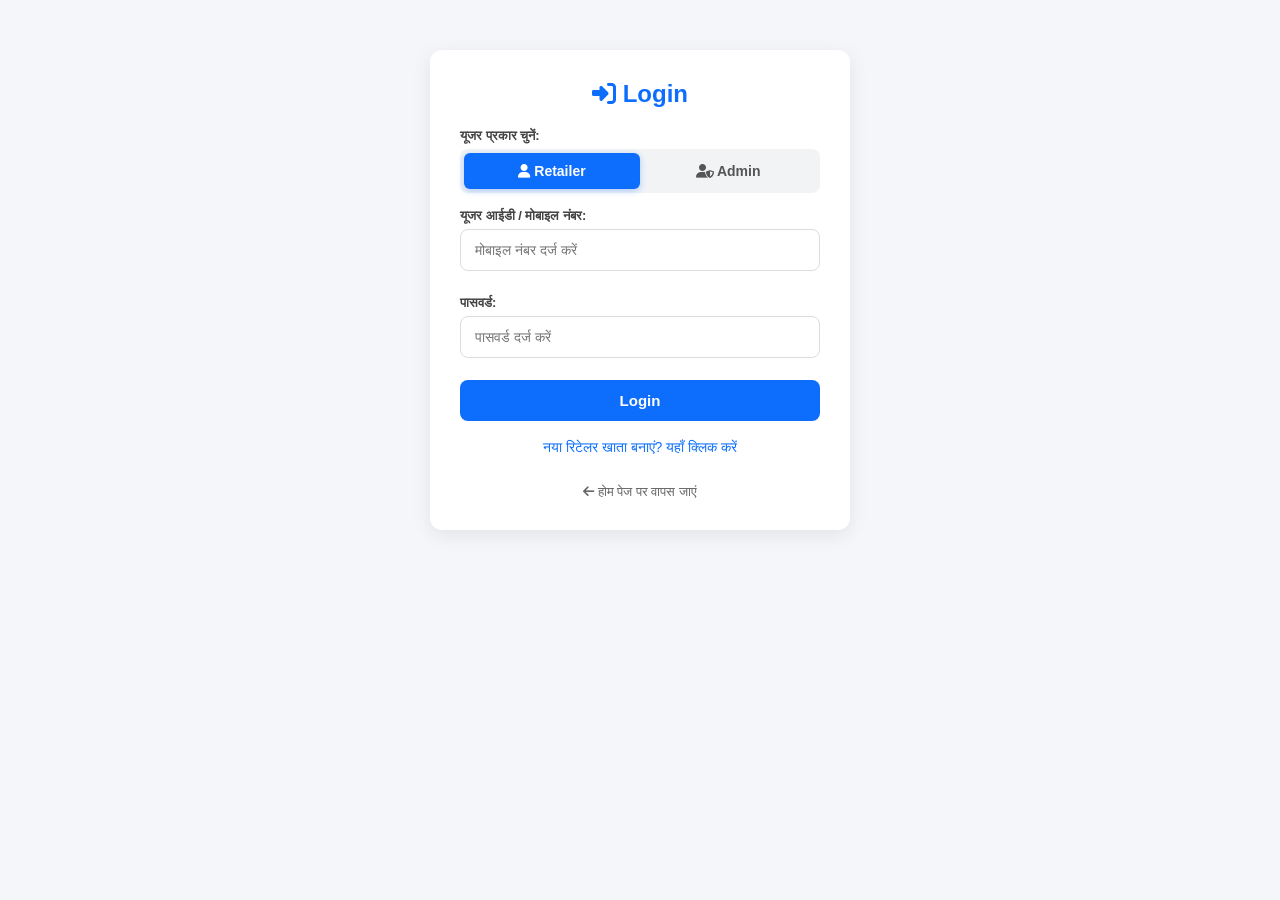
==== portal.html @ fd113f45 "Add files via upload" ====
<!DOCTYPE html>
<html lang="hi">
<head>
    <meta charset="UTF-8">
    <meta name="viewport" content="width=device-width, initial-scale=1.0">
    <title>पोर्टल | एडमिन एवं रिटेलर लॉगिन</title>
    <link rel="stylesheet" href="https://cdnjs.cloudflare.com/ajax/libs/font-awesome/6.4.0/css/all.min.css">
    <style>
        * { box-sizing: border-box; margin: 0; padding: 0; }
        body { background: #f4f6f9; font-family: 'Segoe UI', Tahoma, Geneva, Verdana, sans-serif; padding: 20px; }
        
        .box { max-width: 420px; background: white; margin: 30px auto; padding: 30px; border-radius: 12px; box-shadow: 0 5px 20px rgba(0,0,0,0.08); text-align: center; }
        .dashboard-box { max-width: 950px; background: white; margin: 20px auto; padding: 25px; border-radius: 12px; box-shadow: 0 5px 20px rgba(0,0,0,0.08); display: none; }
        
        h2 { margin-bottom: 20px; }
        label { font-size: 13px; font-weight: bold; color: #444; display: block; text-align: left; margin-top: 12px; margin-bottom: 5px; }
        input { width: 100%; padding: 12px 14px; margin-bottom: 12px; border: 1px solid #dcdcdc; border-radius: 8px; font-size: 14px; outline: none; transition: 0.3s; }
        input:focus { border-color: #0d6efd; box-shadow: 0 0 5px rgba(13, 110, 253, 0.2); }

        /* नया मॉडर्न रोल सेलेक्टर बटन स्टाइल */
        .role-selector { display: flex; background: #f1f3f5; padding: 4px; border-radius: 8px; margin-bottom: 15px; }
        .role-btn { flex: 1; padding: 10px; border: none; background: transparent; font-size: 14px; font-weight: 600; color: #555; border-radius: 6px; cursor: pointer; transition: 0.3s; }
        .role-btn.active { background: #0d6efd; color: white; box-shadow: 0 2px 6px rgba(13, 110, 253, 0.3); }
        
        .submit-btn { background: #0d6efd; color: white; padding: 12px; width: 100%; border-radius: 8px; font-weight: bold; cursor: pointer; border: none; font-size: 15px; margin-top: 10px; transition: 0.3s; }
        .submit-btn:hover { background: #0b5ed7; }
        
        .toggle-link { color: #0d6efd; cursor: pointer; margin-top: 18px; display: block; font-size: 14px; text-align: center; font-weight: 500; }
        
        table { width: 100%; border-collapse: collapse; margin-top: 15px; font-size: 13px; }
        th, td { border: 1px solid #ddd; padding: 10px; text-align: center; }
        th { background-color: #0d6efd; color: white; }
    </style>
</head>
<body>

    <!-- 1. लॉगिन / रजिस्ट्रेशन कार्ड -->
    <div class="box" id="authBox">
        <h2 id="formTitle" style="color: #0d6efd;"><i class="fa-solid fa-right-to-bracket"></i> Login</h2>
        
        <!-- नया रोल सेलेक्ट स्विच (कोई ओवरलैपिंग समस्या नहीं होगी) -->
        <div id="roleContainer">
            <label style="margin-top: 0;">यूजर प्रकार चुनें:</label>
            <div class="role-selector">
                <button type="button" class="role-btn active" id="btnRetailer" onclick="setRole('retailer')"><i class="fa-solid fa-user"></i> Retailer</button>
                <button type="button" class="role-btn" id="btnAdmin" onclick="setRole('admin')"><i class="fa-solid fa-user-shield"></i> Admin</button>
            </div>
        </div>

        <form id="authForm" onsubmit="handleAuth(event)">
            <div id="registerFields" style="display:none;">
                <label for="name">पूरा नाम:</label>
                <input type="text" id="name" placeholder="पूरा नाम दर्ज करें">
                
                <label for="email">ईमेल आईडी:</label>
                <input type="email" id="email" placeholder="ईमेल आईडी दर्ज करें">
            </div>
            
            <label for="phone" id="phoneLabel">यूजर आईडी / मोबाइल नंबर:</label>
            <input type="text" id="phone" placeholder="मोबाइल नंबर दर्ज करें" required>
            
            <label for="password">पासवर्ड:</label>
            <input type="password" id="password" placeholder="पासवर्ड दर्ज करें" required>
            
            <button type="submit" class="submit-btn" id="submitBtn">Login</button>
        </form>

        <span class="toggle-link" id="toggleText" onclick="toggleMode()">नया रिटेलर खाता बनाएं? यहाँ क्लिक करें</span>
        <br>
        <a href="index.html" style="text-decoration:none; color:#666; font-size:13px; display:inline-block; margin-top:10px;"><i class="fa-solid fa-arrow-left"></i> होम पेज पर वापस जाएं</a>
    </div>

    <!-- 2. डैशबोर्ड (एडमिन या रिटेलर) -->
    <div class="dashboard-box" id="dashboardBox">
        <div style="display: flex; justify-content: space-between; align-items: center; border-bottom: 2px solid #eee; padding-bottom: 10px;">
            <h2 style="color: #198754; margin: 0;"><i class="fa-solid fa-gauge"></i> <span id="panelTitle"></span></h2>
            <button onclick="logout()" style="background: #dc3545; color:white; border:none; border-radius:5px; width: auto; padding: 8px 15px; font-size: 13px; cursor:pointer;">लॉग आउट</button>
        </div>

        <div style="margin-top: 20px; background: #e9ecef; padding: 12px; border-radius: 6px;">
            <p><strong>यूजर नाम:</strong> <span id="userNameDisplay"></span></p>
            <p><strong>पैनल प्रकार:</strong> <span id="userRoleDisplay" style="color: #0d6efd; font-weight: bold;"></span></p>
        </div>

        <!-- एडमिन सेक्शन (रिटेलर्स की सूची) -->
        <div id="adminSection" style="display:none; margin-top: 25px;">
            <h3 style="color: #333; border-left: 4px solid #0d6efd; padding-left: 8px;">सभी रजिस्टर्ड रिटेलर्स की सूची</h3>
            <div id="retailersListContainer" style="overflow-x: auto; margin-top: 10px;">रिटेलर्स लोड हो रहे हैं...</div>
        </div>

        <!-- ऑर्डर्स की सूची -->
        <div style="margin-top: 25px;">
            <h3 style="color: #333; border-left: 4px solid #198754; padding-left: 8px;" id="orderSectionTitle">ऑर्डर्स की सूची</h3>
            <div id="orderListContainer" style="overflow-x: auto; margin-top: 10px;">डेटा लोड हो रहा है...</div>
        </div>
    </div>

    <script>
        const scriptURL = "https://script.google.com/macros/s/AKfycbyNn7OuCCsdESPmrLlT_MMQ7IOw1N6SOjZMmvz93SQFZG3_fiWYm9uysf2zNkvc-SJ_cQ/exec";

        let currentRole = "retailer";
        let isRegister = false;

        window.onload = function() {
            let savedPhone = localStorage.getItem("userPhone");
            let savedName = localStorage.getItem("userName");
            let savedRole = localStorage.getItem("userRole");
            if (savedPhone) {
                showDashboard(savedName, savedPhone, savedRole);
            }
        };

        function setRole(role) {
            currentRole = role;
            document.getElementById('btnRetailer').classList.toggle('active', role === 'retailer');
            document.getElementById('btnAdmin').classList.toggle('active', role === 'admin');
            
            let phoneInput = document.getElementById('phone');
            if (role === 'admin') {
                phoneInput.placeholder = "admin दर्ज करें";
            } else {
                phoneInput.placeholder = "मोबाइल नंबर दर्ज करें";
            }
        }

        function toggleMode() {
            isRegister = !isRegister;
            document.getElementById('formTitle').innerText = isRegister ? "Retailer Registration" : "Login";
            document.getElementById('roleContainer').style.display = isRegister ? "none" : "block";
            document.getElementById('registerFields').style.display = isRegister ? "block" : "none";
            document.getElementById('phoneLabel').innerText = isRegister ? "मोबाइल नंबर:" : "यूजर आईडी / मोबाइल नंबर:";
            document.getElementById('phone').placeholder = isRegister ? "अपना मोबाइल नंबर लिखें" : (currentRole === 'admin' ? "admin दर्ज करें" : "मोबाइल नंबर दर्ज करें");
            document.getElementById('submitBtn').innerText = isRegister ? "खाता रजिस्टर करें" : "Login";
            document.getElementById('toggleText').innerText = isRegister ? "पहले से खाता है? लॉगिन करें" : "नया रिटेलर खाता बनाएं? यहाँ क्लिक करें";
        }

        function handleAuth(event) {
            event.preventDefault();
            let role = isRegister ? "retailer" : currentRole;
            let phone = document.getElementById('phone').value.trim();
            let password = document.getElementById('password').value.trim();
            let name = document.getElementById('name').value.trim();
            let email = document.getElementById('email').value.trim();

            let submitBtn = document.getElementById('submitBtn');
            submitBtn.innerText = "कृपया प्रतीक्षा करें...";
            submitBtn.disabled = true;

            let data = { 
                action: isRegister ? "register" : "login", 
                role: role, 
                phone: phone, 
                password: password, 
                name: name, 
                email: email 
            };

            fetch(scriptURL, { 
                method: "POST", 
                body: JSON.stringify(data)
            })
            .then(res => res.json())
            .then(response => {
                submitBtn.disabled = false;
                submitBtn.innerText = isRegister ? "खाता रजिस्टर करें" : "Login";

                if (response.status === "success") {
                    if (isRegister) {
                        alert(response.message || "रजिस्ट्रेशन सफल रहा!");
                        toggleMode();
                    } else {
                        localStorage.setItem("userPhone", response.phone);
                        localStorage.setItem("userName", response.name);
                        localStorage.setItem("userRole", response.role);
                        showDashboard(response.name, response.phone, response.role);
                    }
                } else {
                    alert(response.message || "गलत विवरण!");
                }
            })
            .catch(err => {
                submitBtn.disabled = false;
                submitBtn.innerText = isRegister ? "खाता रजिस्टर करें" : "Login";
                alert("कनेक्शन त्रुटि! कृपया जांचें कि आपने फाइल को GitHub Pages या सर्वर से खोला है या नहीं।");
            });
        }

        function showDashboard(name, phone, role) {
            document.getElementById('authBox').style.display = "none";
            document.getElementById('dashboardBox').style.display = "block";
            document.getElementById('userNameDisplay').innerText = name;
            document.getElementById('userRoleDisplay').innerText = role === "admin" ? "मास्टर एडमिन (Super Admin)" : "वेरिफाइड रिटेलर (Retailer Partner)";
            document.getElementById('panelTitle').innerText = role === "admin" ? "एडमिन मास्टर कंट्रोल पैनल" : "रिटेलर व्यक्तिगत डैशबोर्ड";

            if (role === "admin") {
                document.getElementById('adminSection').style.display = "block";
                document.getElementById('orderSectionTitle').innerText = "सभी रिटेलर्स के कुल लाइव ऑर्डर्स";
            }

            fetch(scriptURL + "?action=getData&phone=" + phone + "&role=" + role)
            .then(res => res.json())
            .then(data => {
                let orderHtml = `<table><tr><th>ऑर्डर आईडी</th><th>रिटेलर</th><th>ग्राहक नाम</th><th>मोबाइल</th><th>सेवा</th><th>शुल्क</th><th>स्टेटस</th></tr>`;
                if(data.orders && data.orders.length > 0) {
                    data.orders.forEach(o => {
                        orderHtml += `<tr><td>${o.orderId}</td><td>${o.retailer}</td><td>${o.name}</td><td>${o.customerPhone}</td><td>${o.service}</td><td>₹${o.amount}</td><td><b>${o.status}</b></td></tr>`;
                    });
                } else {
                    orderHtml += `<tr><td colspan="7">कोई ऑर्डर उपलब्ध नहीं है।</td></tr>`;
                }
                orderHtml += "</table>";
                document.getElementById('orderListContainer').innerHTML = orderHtml;

                if (role === "admin" && data.retailers) {
                    let retHtml = `<table><tr><th>आईडी</th><th>नाम</th><th>मोबाइल नंबर</th><th>ईमेल आईडी</th></tr>`;
                    if(data.retailers.length > 0) {
                        data.retailers.forEach(r => {
                            retHtml += `<tr><td>${r.id}</td><td>${r.name}</td><td>${r.phone}</td><td>${r.email}</td></tr>`;
                        });
                    } else {
                        retHtml += `<tr><td colspan="4">अभी कोई रिटेलर नहीं जुड़ा है।</td></tr>`;
                    }
                    retHtml += "</table>";
                    document.getElementById('retailersListContainer').innerHTML = retHtml;
                }
            });
        }

        function logout() {
            localStorage.clear();
            location.reload();
        }
    </script>
</body>
</html>
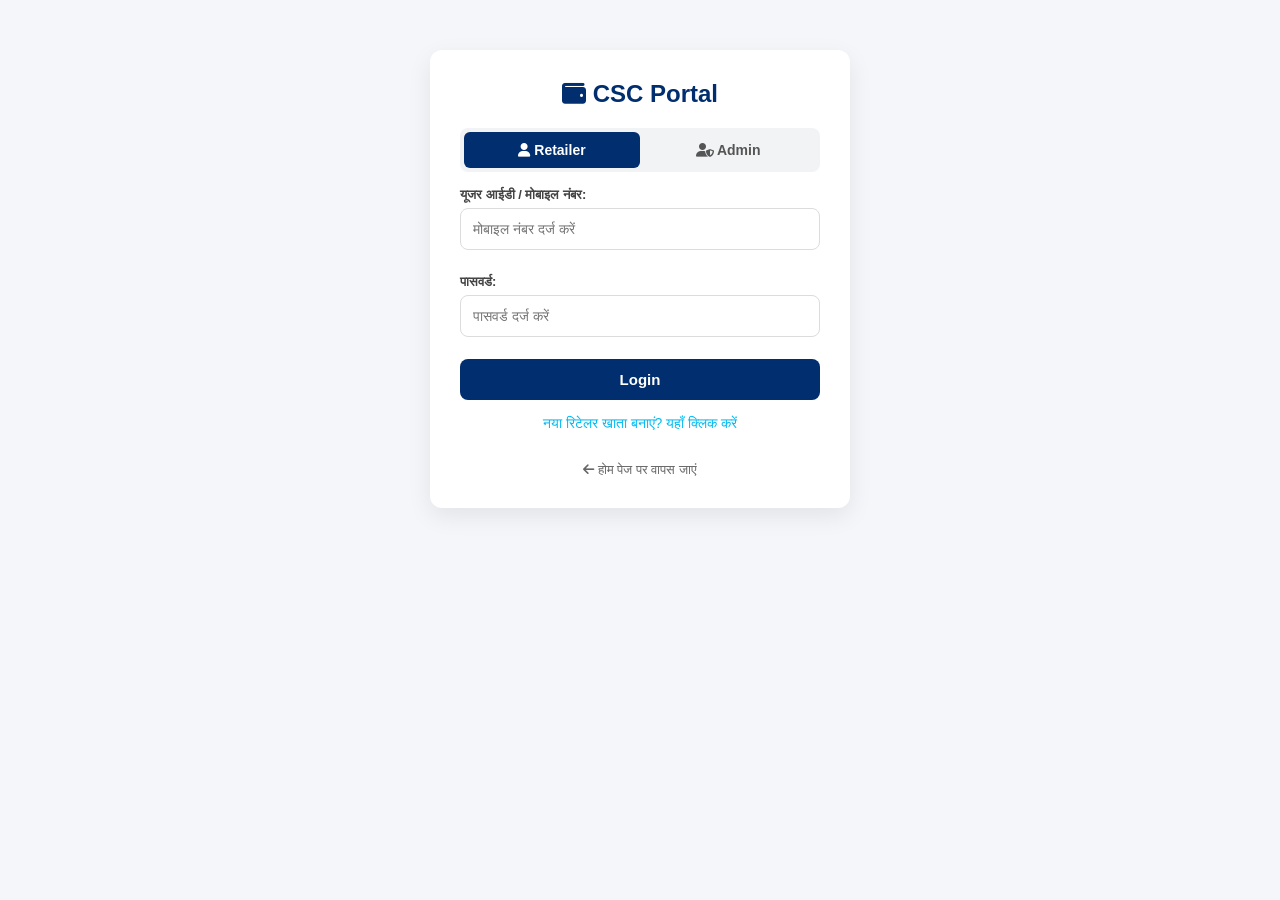
==== commit 6dd3b52e: "Add files via upload" ====
--- a/portal.html
+++ b/portal.html
@@ -3,44 +3,67 @@
 <head>
     <meta charset="UTF-8">
     <meta name="viewport" content="width=device-width, initial-scale=1.0">
-    <title>पोर्टल | एडमिन एवं रिटेलर लॉगिन</title>
+    <title>पोर्टल | एडमिन एवं रिटेलर डैशबोर्ड</title>
     <link rel="stylesheet" href="https://cdnjs.cloudflare.com/ajax/libs/font-awesome/6.4.0/css/all.min.css">
     <style>
-        * { box-sizing: border-box; margin: 0; padding: 0; }
-        body { background: #f4f6f9; font-family: 'Segoe UI', Tahoma, Geneva, Verdana, sans-serif; padding: 20px; }
-        
-        .box { max-width: 420px; background: white; margin: 30px auto; padding: 30px; border-radius: 12px; box-shadow: 0 5px 20px rgba(0,0,0,0.08); text-align: center; }
-        .dashboard-box { max-width: 950px; background: white; margin: 20px auto; padding: 25px; border-radius: 12px; box-shadow: 0 5px 20px rgba(0,0,0,0.08); display: none; }
-        
-        h2 { margin-bottom: 20px; }
-        label { font-size: 13px; font-weight: bold; color: #444; display: block; text-align: left; margin-top: 12px; margin-bottom: 5px; }
-        input { width: 100%; padding: 12px 14px; margin-bottom: 12px; border: 1px solid #dcdcdc; border-radius: 8px; font-size: 14px; outline: none; transition: 0.3s; }
-        input:focus { border-color: #0d6efd; box-shadow: 0 0 5px rgba(13, 110, 253, 0.2); }
-
-        /* नया मॉडर्न रोल सेलेक्टर बटन स्टाइल */
+        * { box-sizing: border-box; margin: 0; padding: 0; font-family: 'Segoe UI', Tahoma, Geneva, Verdana, sans-serif; }
+        body { background: #f4f6f9; color: #333; }
+
+        /* लॉगिन बॉक्स स्टाइल */
+        .auth-container { max-width: 420px; background: white; margin: 50px auto; padding: 30px; border-radius: 12px; box-shadow: 0 8px 24px rgba(0,0,0,0.08); text-align: center; }
         .role-selector { display: flex; background: #f1f3f5; padding: 4px; border-radius: 8px; margin-bottom: 15px; }
         .role-btn { flex: 1; padding: 10px; border: none; background: transparent; font-size: 14px; font-weight: 600; color: #555; border-radius: 6px; cursor: pointer; transition: 0.3s; }
-        .role-btn.active { background: #0d6efd; color: white; box-shadow: 0 2px 6px rgba(13, 110, 253, 0.3); }
+        .role-btn.active { background: #002e6e; color: white; }
+        label { font-size: 13px; font-weight: bold; color: #444; display: block; text-align: left; margin-top: 12px; margin-bottom: 5px; }
+        input { width: 100%; padding: 12px; margin-bottom: 12px; border: 1px solid #dcdcdc; border-radius: 8px; font-size: 14px; outline: none; }
+        .submit-btn { background: #002e6e; color: white; padding: 12px; width: 100%; border-radius: 8px; font-weight: bold; cursor: pointer; border: none; font-size: 15px; margin-top: 10px; }
+        .submit-btn:hover { background: #001f4d; }
+        .toggle-link { color: #00baf2; cursor: pointer; margin-top: 15px; display: block; font-size: 14px; }
+
+        /* Paytm PG स्टाइल डैशबोर्ड लेआउट */
+        .dashboard-layout { display: none; min-height: 100vh; }
         
-        .submit-btn { background: #0d6efd; color: white; padding: 12px; width: 100%; border-radius: 8px; font-weight: bold; cursor: pointer; border: none; font-size: 15px; margin-top: 10px; transition: 0.3s; }
-        .submit-btn:hover { background: #0b5ed7; }
-        
-        .toggle-link { color: #0d6efd; cursor: pointer; margin-top: 18px; display: block; font-size: 14px; text-align: center; font-weight: 500; }
-        
-        table { width: 100%; border-collapse: collapse; margin-top: 15px; font-size: 13px; }
-        th, td { border: 1px solid #ddd; padding: 10px; text-align: center; }
-        th { background-color: #0d6efd; color: white; }
+        /* साइडबार (Paytm Dark Blue Theme) */
+        .sidebar { width: 240px; background: #002e6e; color: white; padding: 20px 0; display: flex; flex-direction: column; justify-content: space-between; position: fixed; height: 100vh; }
+        .sidebar-brand { padding: 0 20px 20px; font-size: 18px; font-weight: bold; border-bottom: 1px solid rgba(255,255,255,0.1); color: #00baf2; display: flex; align-items: center; gap: 10px; }
+        .sidebar-menu { list-style: none; margin-top: 20px; }
+        .sidebar-menu li a { display: flex; align-items: center; gap: 12px; padding: 12px 20px; color: #b3c5e5; text-decoration: none; font-size: 14px; font-weight: 500; transition: 0.3s; }
+        .sidebar-menu li.active a, .sidebar-menu li a:hover { background: rgba(255,255,255,0.1); color: white; border-left: 4px solid #00baf2; }
+        .logout-btn { background: #dc3545; color: white; border: none; padding: 10px 20px; margin: 20px; border-radius: 6px; cursor: pointer; font-weight: bold; width: calc(100% - 40px); }
+
+        /* मेन कंटेंट एरिया */
+        .main-content { margin-left: 240px; padding: 25px 35px; width: calc(100% - 240px); }
+        .top-bar { display: flex; justify-content: space-between; align-items: center; margin-bottom: 25px; background: white; padding: 15px 25px; border-radius: 10px; box-shadow: 0 2px 8px rgba(0,0,0,0.04); }
+        .user-badge { font-size: 13px; background: #e6f7ff; color: #002e6e; padding: 6px 12px; border-radius: 20px; font-weight: bold; border: 1px solid #91d5ff; }
+
+        /* एनालिटिक्स समरी कार्ड्स */
+        .stats-grid { display: grid; grid-template-columns: repeat(auto-fit, minmax(200px, 1fr)); gap: 20px; margin-bottom: 30px; }
+        .stat-card { background: white; padding: 20px; border-radius: 10px; box-shadow: 0 2px 10px rgba(0,0,0,0.04); border-left: 4px solid #00baf2; }
+        .stat-card h4 { color: #888; font-size: 13px; font-weight: 600; margin-bottom: 8px; text-transform: uppercase; }
+        .stat-card .value { font-size: 24px; font-weight: bold; color: #002e6e; }
+
+        /* डाटा टेबल्स */
+        .card-box { background: white; padding: 20px; border-radius: 10px; box-shadow: 0 2px 10px rgba(0,0,0,0.04); margin-bottom: 25px; }
+        .card-box h3 { font-size: 16px; color: #002e6e; margin-bottom: 15px; display: flex; align-items: center; gap: 8px; }
+        table { width: 100%; border-collapse: collapse; font-size: 13px; text-align: left; }
+        th { background: #f8f9fa; color: #555; font-weight: 600; padding: 12px; border-bottom: 2px solid #eee; text-align: center; }
+        td { padding: 12px; border-bottom: 1px solid #eee; color: #444; text-align: center; }
+        tr:hover { background: #f1f8ff; }
+
+        @media (max-width: 768px) {
+            .sidebar { width: 100%; height: auto; position: relative; }
+            .main-content { margin-left: 0; width: 100%; padding: 15px; }
+            .dashboard-layout { flex-direction: column; }
+        }
     </style>
 </head>
 <body>
 
-    <!-- 1. लॉगिन / रजिस्ट्रेशन कार्ड -->
-    <div class="box" id="authBox">
-        <h2 id="formTitle" style="color: #0d6efd;"><i class="fa-solid fa-right-to-bracket"></i> Login</h2>
+    <!-- 1. लॉगिन/रजिस्ट्रेशन स्क्रीन -->
+    <div class="auth-container" id="authBox">
+        <h2 id="formTitle" style="color: #002e6e; margin-bottom: 20px;"><i class="fa-solid fa-wallet"></i> CSC Portal</h2>
         
-        <!-- नया रोल सेलेक्ट स्विच (कोई ओवरलैपिंग समस्या नहीं होगी) -->
         <div id="roleContainer">
-            <label style="margin-top: 0;">यूजर प्रकार चुनें:</label>
             <div class="role-selector">
                 <button type="button" class="role-btn active" id="btnRetailer" onclick="setRole('retailer')"><i class="fa-solid fa-user"></i> Retailer</button>
                 <button type="button" class="role-btn" id="btnAdmin" onclick="setRole('admin')"><i class="fa-solid fa-user-shield"></i> Admin</button>
@@ -49,17 +72,16 @@
 
         <form id="authForm" onsubmit="handleAuth(event)">
             <div id="registerFields" style="display:none;">
-                <label for="name">पूरा नाम:</label>
+                <label>पूरा नाम:</label>
                 <input type="text" id="name" placeholder="पूरा नाम दर्ज करें">
-                
-                <label for="email">ईमेल आईडी:</label>
+                <label>ईमेल आईडी:</label>
                 <input type="email" id="email" placeholder="ईमेल आईडी दर्ज करें">
             </div>
             
-            <label for="phone" id="phoneLabel">यूजर आईडी / मोबाइल नंबर:</label>
+            <label id="phoneLabel">यूजर आईडी / मोबाइल नंबर:</label>
             <input type="text" id="phone" placeholder="मोबाइल नंबर दर्ज करें" required>
             
-            <label for="password">पासवर्ड:</label>
+            <label>पासवर्ड:</label>
             <input type="password" id="password" placeholder="पासवर्ड दर्ज करें" required>
             
             <button type="submit" class="submit-btn" id="submitBtn">Login</button>
@@ -67,36 +89,77 @@
 
         <span class="toggle-link" id="toggleText" onclick="toggleMode()">नया रिटेलर खाता बनाएं? यहाँ क्लिक करें</span>
         <br>
-        <a href="index.html" style="text-decoration:none; color:#666; font-size:13px; display:inline-block; margin-top:10px;"><i class="fa-solid fa-arrow-left"></i> होम पेज पर वापस जाएं</a>
+        <a href="index.html" style="text-decoration:none; color:#666; font-size:13px; display:inline-block; margin-top:12px;"><i class="fa-solid fa-arrow-left"></i> होम पेज पर वापस जाएं</a>
     </div>
 
-    <!-- 2. डैशबोर्ड (एडमिन या रिटेलर) -->
-    <div class="dashboard-box" id="dashboardBox">
-        <div style="display: flex; justify-content: space-between; align-items: center; border-bottom: 2px solid #eee; padding-bottom: 10px;">
-            <h2 style="color: #198754; margin: 0;"><i class="fa-solid fa-gauge"></i> <span id="panelTitle"></span></h2>
-            <button onclick="logout()" style="background: #dc3545; color:white; border:none; border-radius:5px; width: auto; padding: 8px 15px; font-size: 13px; cursor:pointer;">लॉग आउट</button>
+    <!-- 2. Paytm PG स्टाइल डैशबोर्ड -->
+    <div class="dashboard-layout" id="dashboardBox">
+        <!-- लेफ्ट साइडबार -->
+        <div class="sidebar">
+            <div>
+                <div class="sidebar-brand">
+                    <i class="fa-solid fa-shield-halved"></i> CSC Dashboard
+                </div>
+                <ul class="sidebar-menu">
+                    <li class="active"><a href="#"><i class="fa-solid fa-chart-line"></i> ओवरव्यू</a></li>
+                    <li><a href="#"><i class="fa-solid fa-list-check"></i> ऑर्डर्स लिस्ट</a></li>
+                    <li id="retailersMenuTab" style="display:none;"><a href="#"><i class="fa-solid fa-users"></i> रिटेलर्स सूची</a></li>
+                </ul>
+            </div>
+            <button class="logout-btn" onclick="logout()"><i class="fa-solid fa-right-from-bracket"></i> लॉग आउट</button>
         </div>
 
-        <div style="margin-top: 20px; background: #e9ecef; padding: 12px; border-radius: 6px;">
-            <p><strong>यूजर नाम:</strong> <span id="userNameDisplay"></span></p>
-            <p><strong>पैनल प्रकार:</strong> <span id="userRoleDisplay" style="color: #0d6efd; font-weight: bold;"></span></p>
-        </div>
-
-        <!-- एडमिन सेक्शन (रिटेलर्स की सूची) -->
-        <div id="adminSection" style="display:none; margin-top: 25px;">
-            <h3 style="color: #333; border-left: 4px solid #0d6efd; padding-left: 8px;">सभी रजिस्टर्ड रिटेलर्स की सूची</h3>
-            <div id="retailersListContainer" style="overflow-x: auto; margin-top: 10px;">रिटेलर्स लोड हो रहे हैं...</div>
-        </div>
-
-        <!-- ऑर्डर्स की सूची -->
-        <div style="margin-top: 25px;">
-            <h3 style="color: #333; border-left: 4px solid #198754; padding-left: 8px;" id="orderSectionTitle">ऑर्डर्स की सूची</h3>
-            <div id="orderListContainer" style="overflow-x: auto; margin-top: 10px;">डेटा लोड हो रहा है...</div>
+        <!-- मेन डैशबोर्ड कंटेंट -->
+        <div class="main-content">
+            <!-- टॉप बार -->
+            <div class="top-bar">
+                <h2 style="font-size: 20px; color: #002e6e;" id="panelTitle">डैशबोर्ड ओवरव्यू</h2>
+                <div>
+                    <span id="userNameDisplay" style="font-weight: bold; margin-right: 10px;"></span>
+                    <span class="user-badge" id="userRoleDisplay"></span>
+                </div>
+            </div>
+
+            <!-- मैट्रिक्स समरी कार्ड्स -->
+            <div class="stats-grid">
+                <div class="stat-card" style="border-left-color: #002e6e;">
+                    <h4>कुल कलेक्शन</h4>
+                    <div class="value" id="totalAmountDisplay">₹0</div>
+                </div>
+                <div class="stat-card" style="border-left-color: #00baf2;">
+                    <h4>कुल ऑर्डर्स</h4>
+                    <div class="value" id="totalOrdersDisplay">0</div>
+                </div>
+                <div class="stat-card" style="border-left-color: #ffc107;">
+                    <h4>पेंडिंग ऑर्डर्स</h4>
+                    <div class="value" id="pendingOrdersDisplay">0</div>
+                </div>
+                <div class="stat-card" id="retailerCountCard" style="border-left-color: #28a745; display:none;">
+                    <h4>रजिस्टर्ड रिटेलर्स</h4>
+                    <div class="value" id="totalRetailersDisplay">0</div>
+                </div>
+            </div>
+
+            <!-- ऑर्डर्स तालिका -->
+            <div class="card-box">
+                <h3><i class="fa-solid fa-receipt" style="color:#00baf2;"></i> ऑर्डर्स का विवरण</h3>
+                <div style="overflow-x: auto;">
+                    <div id="orderListContainer">डेटा लोड हो रहा है...</div>
+                </div>
+            </div>
+
+            <!-- रिटेलर्स तालिका (केवल एडमिन के लिए) -->
+            <div class="card-box" id="adminSection" style="display:none;">
+                <h3><i class="fa-solid fa-users-gear" style="color:#002e6e;"></i> सभी रजिस्टर्ड रिटेलर्स की सूची</h3>
+                <div style="overflow-x: auto;">
+                    <div id="retailersListContainer">रिटेलर्स लोड हो रहे हैं...</div>
+                </div>
+            </div>
         </div>
     </div>
 
     <script>
-        const scriptURL = "https://script.google.com/macros/s/AKfycbyNn7OuCCsdESPmrLlT_MMQ7IOw1N6SOjZMmvz93SQFZG3_fiWYm9uysf2zNkvc-SJ_cQ/exec";
+        const scriptURL = "https://script.google.com/macros/s/AKfycbzYuJzc9epj5bRQ8aFxuhXo2THclR4BSvLl3FIU-7emhvp0yMdwyq1CezNsUyw0qrjujw/exec";
 
         let currentRole = "retailer";
         let isRegister = false;
@@ -116,11 +179,7 @@
             document.getElementById('btnAdmin').classList.toggle('active', role === 'admin');
             
             let phoneInput = document.getElementById('phone');
-            if (role === 'admin') {
-                phoneInput.placeholder = "admin दर्ज करें";
-            } else {
-                phoneInput.placeholder = "मोबाइल नंबर दर्ज करें";
-            }
+            phoneInput.placeholder = (role === 'admin') ? "admin दर्ज करें" : "मोबाइल नंबर दर्ज करें";
         }
 
         function toggleMode() {
@@ -146,19 +205,9 @@
             submitBtn.innerText = "कृपया प्रतीक्षा करें...";
             submitBtn.disabled = true;
 
-            let data = { 
-                action: isRegister ? "register" : "login", 
-                role: role, 
-                phone: phone, 
-                password: password, 
-                name: name, 
-                email: email 
-            };
-
-            fetch(scriptURL, { 
-                method: "POST", 
-                body: JSON.stringify(data)
-            })
+            let data = { action: isRegister ? "register" : "login", role: role, phone: phone, password: password, name: name, email: email };
+
+            fetch(scriptURL, { method: "POST", body: JSON.stringify(data) })
             .then(res => res.json())
             .then(response => {
                 submitBtn.disabled = false;
@@ -181,41 +230,52 @@
             .catch(err => {
                 submitBtn.disabled = false;
                 submitBtn.innerText = isRegister ? "खाता रजिस्टर करें" : "Login";
-                alert("कनेक्शन त्रुटि! कृपया जांचें कि आपने फाइल को GitHub Pages या सर्वर से खोला है या नहीं।");
+                alert("कनेक्शन त्रुटि!");
             });
         }
 
         function showDashboard(name, phone, role) {
             document.getElementById('authBox').style.display = "none";
-            document.getElementById('dashboardBox').style.display = "block";
+            document.getElementById('dashboardBox').style.display = "flex";
             document.getElementById('userNameDisplay').innerText = name;
-            document.getElementById('userRoleDisplay').innerText = role === "admin" ? "मास्टर एडमिन (Super Admin)" : "वेरिफाइड रिटेलर (Retailer Partner)";
-            document.getElementById('panelTitle').innerText = role === "admin" ? "एडमिन मास्टर कंट्रोल पैनल" : "रिटेलर व्यक्तिगत डैशबोर्ड";
+            document.getElementById('userRoleDisplay').innerText = role === "admin" ? "Super Admin" : "Retailer";
+            document.getElementById('panelTitle').innerText = role === "admin" ? "एडमिन कंट्रोल पैनल" : "रिटेलर डैशबोर्ड";
 
             if (role === "admin") {
                 document.getElementById('adminSection').style.display = "block";
-                document.getElementById('orderSectionTitle').innerText = "सभी रिटेलर्स के कुल लाइव ऑर्डर्स";
+                document.getElementById('retailerCountCard').style.display = "block";
+                document.getElementById('retailersMenuTab').style.display = "block";
             }
 
             fetch(scriptURL + "?action=getData&phone=" + phone + "&role=" + role)
             .then(res => res.json())
             .then(data => {
+                let totalAmount = 0;
+                let pendingCount = 0;
+
                 let orderHtml = `<table><tr><th>ऑर्डर आईडी</th><th>रिटेलर</th><th>ग्राहक नाम</th><th>मोबाइल</th><th>सेवा</th><th>शुल्क</th><th>स्टेटस</th></tr>`;
                 if(data.orders && data.orders.length > 0) {
+                    document.getElementById('totalOrdersDisplay').innerText = data.orders.length;
                     data.orders.forEach(o => {
-                        orderHtml += `<tr><td>${o.orderId}</td><td>${o.retailer}</td><td>${o.name}</td><td>${o.customerPhone}</td><td>${o.service}</td><td>₹${o.amount}</td><td><b>${o.status}</b></td></tr>`;
+                        totalAmount += parseInt(o.amount || 50);
+                        if(o.status === "Pending") pendingCount++;
+                        orderHtml += `<tr><td><b>${o.orderId}</b></td><td>${o.retailer}</td><td>${o.name}</td><td>${o.customerPhone}</td><td>${o.service}</td><td>₹${o.amount}</td><td><span style="background:#fff3cd; color:#856404; padding:3px 8px; border-radius:4px; font-weight:bold;">${o.status}</span></td></tr>`;
                     });
                 } else {
                     orderHtml += `<tr><td colspan="7">कोई ऑर्डर उपलब्ध नहीं है।</td></tr>`;
+                    document.getElementById('totalOrdersDisplay').innerText = "0";
                 }
                 orderHtml += "</table>";
                 document.getElementById('orderListContainer').innerHTML = orderHtml;
+                document.getElementById('totalAmountDisplay').innerText = "₹" + totalAmount;
+                document.getElementById('pendingOrdersDisplay').innerText = pendingCount;
 
                 if (role === "admin" && data.retailers) {
+                    document.getElementById('totalRetailersDisplay').innerText = data.retailers.length;
                     let retHtml = `<table><tr><th>आईडी</th><th>नाम</th><th>मोबाइल नंबर</th><th>ईमेल आईडी</th></tr>`;
                     if(data.retailers.length > 0) {
                         data.retailers.forEach(r => {
-                            retHtml += `<tr><td>${r.id}</td><td>${r.name}</td><td>${r.phone}</td><td>${r.email}</td></tr>`;
+                            retHtml += `<tr><td><b>${r.id}</b></td><td>${r.name}</td><td>${r.phone}</td><td>${r.email}</td></tr>`;
                         });
                     } else {
                         retHtml += `<tr><td colspan="4">अभी कोई रिटेलर नहीं जुड़ा है।</td></tr>`;
